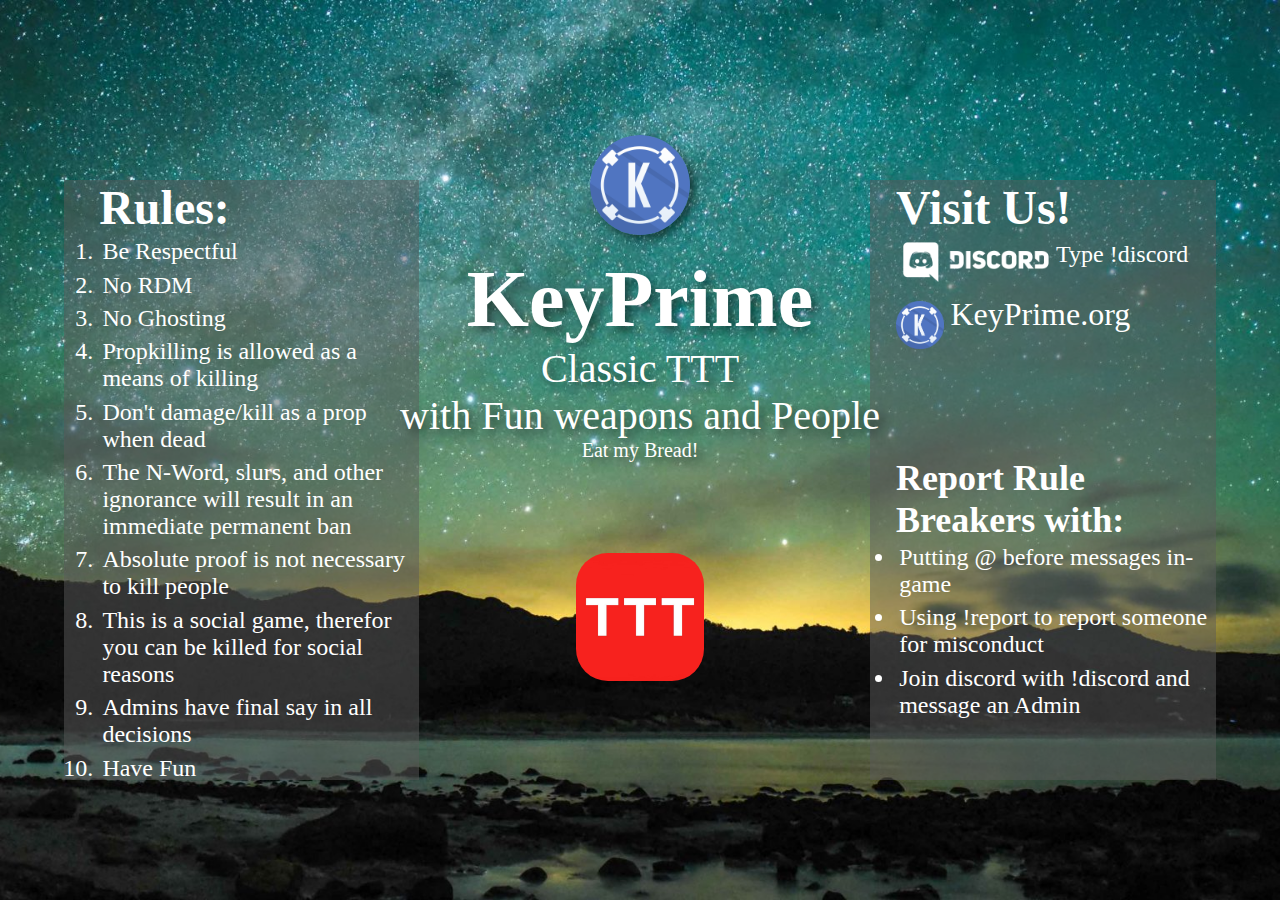
==== loading/index.html @ 8b914e29 "Rename of folders" ====
<!DOCTYPE html>

<html>
  <head>
    <title></title>
    <link href="css/style.css" rel="stylesheet" type="text/css">
  </head>
  <body>
    <div class="pic-wrapper">
      <figure class="pic-1"></figure>
      <figure class="pic-2"></figure>
      <figure class="pic-3"></figure>
      <figure class="pic-4"></figure>
    </div>
    <div class="title">
      <img class="icon" src="keyprimeSq.png"></img>
      <p><strong>KeyPrime</strong></p>
      <p style="font-size: 50%;">Classic TTT</p>
      <p style="font-size: 50%;">with Fun weapons and People</p>
      <p style="font-size: 25%;">Eat my Bread!</p>
      <br>
      <img class="rounded_img" src="tttIcon.jpg"></img>
    </div>
    <!-- <div class="hider"><div class="left_to_right"></div></div> -->
    <div class="rules_box1">
      <h4>Rules:</h4>
      <ol>
        <li>Be Respectful</li>
        <li>No RDM</li>
        <li>No Ghosting</li>
        <li>Propkilling is allowed as a means of killing</li>
        <li>Don't damage/kill as a prop when dead</li>
        <li>The N-Word, slurs, and other ignorance will result in an immediate permanent ban</li>
        <li>Absolute proof is not necessary to kill people</li>
        <li>This is a social game, therefor you can be killed for social reasons</li>
        <li>Admins have final say in all decisions</li>
        <li>Have Fun</li>
      </ol>
    </div>
    <div class="rules_box2">
      <h4>Visit Us!</h4>
      <p style="z-index:5;font-size:150%;"><img style="height:15%;width:50%;"src="Discord-Logo+Wordmark-White.png" align="middle">Type !discord</p>
      <p style="z-index:5;font-size:200%;padding-top:2%;"><img style="height:10%;width:15%;padding-right:2%" src="keyprimeSq.png" align="middle">KeyPrime.org</p>
      <br>
      <br><br>
      <br><br>
      <br>
      <h4 style="font-size:225%">Report Rule Breakers with:</h4>
      <ul>
        <li>Putting @ before messages in-game</li>
        <li>Using !report to report someone for misconduct</li>
        <li>Join discord with !discord and message an Admin</li>
      </ul>
    </div>

  </body>
</html>
---- loading/css/style.css ----
* {
  margin: 0;
  padding: 0;
  color:white;
}

h4{
  font-size: 300%;
}

.pic-wrapper {
  position: absolute;
  width: 100%;
  height: 100%;
  overflow: hidden;
}

figure {
  position: absolute;
  top: 0;
  left: 0;
  width: 100%;
  height: 100%;
  opacity: 0;
  /*animation*/

  animation: slideShow 24s linear infinite 0s;
  -o-animation: slideShow 24s linear infinite 0s;
  -moz-animation: slideShow 24s linear infinite 0s;
  -webkit-animation: slideShow 24s linear infinite 0s;
}

figurecaption {
  position: absolute;
  top: 50%;
  left: 50%;
  color: #fff;
}

.pic-1 {
  opacity: 1;
  background: url(Hero-GBI-Dark-Sky-Mark-Russell-7-1920x1080.jpg) no-repeat center center;
  -webkit-background-size: cover;
  -moz-background-size: cover;
  -o-background-size: cover;
  background-size: cover;
}

.pic-2 {
  animation-delay: 6s;
  -o-animation-delay: 6s;
  -moz--animation-delay: 6s;
  -webkit-animation-delay: 6s;
  background: url(night_sky_pollution.jpg.optimal.jpg) no-repeat center center;
  -webkit-background-size: cover;
  -moz-background-size: cover;
  -o-background-size: cover;
  background-size: cover;
}

.pic-3 {
  animation-delay: 12s;
  -o-animation-delay: 12s;
  -moz--animation-delay: 12s;
  -webkit-animation-delay: 12s;
  background: url(of9hhheujwty.jpg) no-repeat center center;
  -webkit-background-size: cover;
  -moz-background-size: cover;
  -o-background-size: cover;
  background-size: cover;
}

.pic-4 {
  animation-delay: 18s;
  -o-animation-delay: 18s;
  -moz--animation-delay: 18s;
  -webkit-animation-delay: 18s;
  background: url(planets-in-the-night-sky-25818-1920x1080.jpg) no-repeat center center;
  -webkit-background-size: cover;
  -moz-background-size: cover;
  -o-background-size: cover;
  background-size: cover;
}
/* keyframes*/

@keyframes
slideShow {  0% {
 opacity: 0;
 transform:scale(1);
 -ms-transform:scale(1);
}
 5% {
 opacity: 1
}
 25% {
 opacity: 1;
}
 30% {
 opacity: 0;
 transform:scale(1.1);
 -ms-transform:scale(1.1);
}
 100% {
 opacity: 0;
 transform:scale(1);
 -ms-transformm:scale(1);
}
}
 @-o-keyframes
slideShow {  0% {
 opacity: 0;
 -o-transform:scale(1);
}
 5% {
 opacity: 1
}
 25% {
 opacity: 1;
}
 30% {
 opacity: 0;
 -o-transform:scale(1.1);
}
 100% {
 opacity: 0;
 -o-transformm:scale(1);
}
}
 @-moz-keyframes
slideShow {  0% {
 opacity: 0;
 -moz-transform:scale(1);
}
 5% {
 opacity: 1
}
 25% {
 opacity: 1;
}
 30% {
 opacity: 0;
 -moz-transform:scale(1.1);
}
 100% {
 opacity: 0;
 -moz-transformm:scale(1);
}
}
 @-webkit-keyframes
slideShow {  0% {
 opacity: 0;
 -webkit-transform:scale(1);
}
 5% {
 opacity: 1
}
 25% {
 opacity: 1;
}
 30% {
 opacity: 0;
 -webkit-transform:scale(1.1);
}
 100% {
 opacity: 0;
 -webkit-transformm:scale(1);
}
}

.icon{
  top: 100%;
  content:"";
  position:relative;
  border-radius:50%;
  z-index: 2;
  height:100px;
  width:100px;
  margin:auto;
  box-shadow: 5px 5px 10px rgba(0,0,0,0.5);
}

.centered{
  margin: 0 auto;
  width: 100px;
  height: 100px;
}

.title{
  text-shadow: 5px 5px 10px rgba(0,0,0,0.5);
  color:white;
  z-index: 2;
  position:absolute;
  border-radius:50%;
  font-size:500%;
  margin: 0 auto;
  width: 100%;
  text-align: center;
  left:0;
  top:15%;
}

.hider{
    overflow: hidden;
    position: relative;
}

.rules_box1{
  padding-left: 2.75%;
  position:absolute;
  left:5%;
  top:20%;
  background: rgba(89,89,89,.5);
  width: 25%;
  height: 600px;
}
.rules_box2{
  padding-left: 2%;
  position:absolute;
  right:5%;
  top:20%;
  background: rgba(89,89,89,.5);
  width: 25%;
  height: 600px;
}

.rounded_img{
  width: 10%;
  height: 10%;
  border-radius: 25%;
}

ol,ul{
    font-size: 150%;
}
li{
  padding: 1%;
}
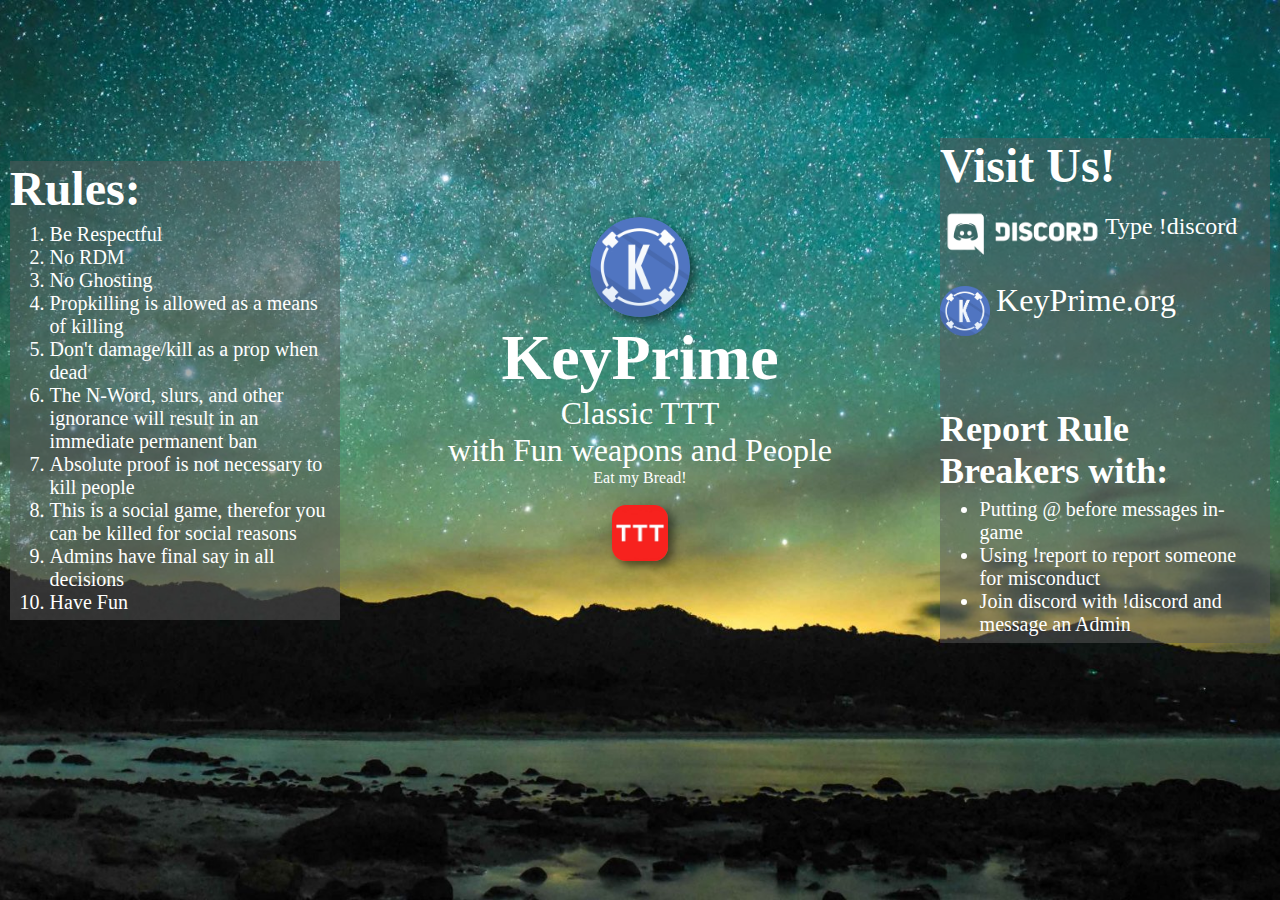
==== commit a579e6c5: "New loding page" ====
--- a/loading/index.html
+++ b/loading/index.html
@@ -12,46 +12,52 @@
       <figure class="pic-3"></figure>
       <figure class="pic-4"></figure>
     </div>
-    <div class="title">
-      <img class="icon" src="keyprimeSq.png"></img>
-      <p><strong>KeyPrime</strong></p>
-      <p style="font-size: 50%;">Classic TTT</p>
-      <p style="font-size: 50%;">with Fun weapons and People</p>
-      <p style="font-size: 25%;">Eat my Bread!</p>
-      <br>
-      <img class="rounded_img" src="tttIcon.jpg"></img>
-    </div>
-    <!-- <div class="hider"><div class="left_to_right"></div></div> -->
-    <div class="rules_box1">
-      <h4>Rules:</h4>
-      <ol>
-        <li>Be Respectful</li>
-        <li>No RDM</li>
-        <li>No Ghosting</li>
-        <li>Propkilling is allowed as a means of killing</li>
-        <li>Don't damage/kill as a prop when dead</li>
-        <li>The N-Word, slurs, and other ignorance will result in an immediate permanent ban</li>
-        <li>Absolute proof is not necessary to kill people</li>
-        <li>This is a social game, therefor you can be killed for social reasons</li>
-        <li>Admins have final say in all decisions</li>
-        <li>Have Fun</li>
-      </ol>
-    </div>
-    <div class="rules_box2">
-      <h4>Visit Us!</h4>
-      <p style="z-index:5;font-size:150%;"><img style="height:15%;width:50%;"src="Discord-Logo+Wordmark-White.png" align="middle">Type !discord</p>
-      <p style="z-index:5;font-size:200%;padding-top:2%;"><img style="height:10%;width:15%;padding-right:2%" src="keyprimeSq.png" align="middle">KeyPrime.org</p>
-      <br>
-      <br><br>
-      <br><br>
-      <br>
-      <h4 style="font-size:225%">Report Rule Breakers with:</h4>
-      <ul>
-        <li>Putting @ before messages in-game</li>
-        <li>Using !report to report someone for misconduct</li>
-        <li>Join discord with !discord and message an Admin</li>
-      </ul>
+
+    <div class="header">
+
     </div>
 
+    <div class="flex-container">
+      <div class="gray_back" style="flex-grow: 1">
+        <h4>Rules:</h4>
+        <ol>
+          <li>Be Respectful</li>
+          <li>No RDM</li>
+          <li>No Ghosting</li>
+          <li>Propkilling is allowed as a means of killing</li>
+          <li>Don't damage/kill as a prop when dead</li>
+          <li>The N-Word, slurs, and other ignorance will result in an immediate permanent ban</li>
+          <li>Absolute proof is not necessary to kill people</li>
+          <li>This is a social game, therefor you can be killed for social reasons</li>
+          <li>Admins have final say in all decisions</li>
+          <li>Have Fun</li>
+        </ol>
+      </div>
+      <div style="flex-grow: 2;text-align: center;">
+        <img class="icon" src="keyprimeSq.png"></img>
+        <h4 style="font-size:400%"><strong>KeyPrime</strong></h4>
+        <p style="font-size: 200%;">Classic TTT</p>
+        <p style="font-size: 200%;">with Fun weapons and People</p>
+        <p style="font-size: 100%;">Eat my Bread!</p>
+        <br>
+        <img class="icon rounded_img" src="tttIcon.jpg"></img>
+
+      </div>
+      <div class="gray_back" style="flex-grow: 1">
+        <h4>Visit Us!</h4>
+        <p style="z-index:5;font-size:150%;padding-top:4%;"><img style="height:15%;width:50%;"src="Discord-Logo+Wordmark-White.png" align="middle">Type !discord</p>
+        <p style="z-index:5;font-size:200%;padding-top:6%;"><img style="height:10%;width:15%;padding-right:2%" src="keyprimeSq.png" align="middle">KeyPrime.org</p>
+        <br>
+        <br>
+        <br>
+        <br>
+        <h4 style="font-size:225%">Report Rule Breakers with:</h4>
+        <ul>
+          <li>Putting @ before messages in-game</li>
+          <li>Using !report to report someone for misconduct</li>
+          <li>Join discord with !discord and message an Admin</li>
+        </ul>
+      </div>
+    </div>
   </body>
 </html>
--- a/loading/css/style.css
+++ b/loading/css/style.css
@@ -4,8 +4,40 @@
   color:white;
 }
 
+.gray_back{
+  background: rgba(89,89,89,.5)
+}
+
 h4{
   font-size: 300%;
+}
+
+ul, ol {
+  margin:0 0 0 10%;
+  font-size: 20px;
+  padding: 2%;
+}
+
+.header{
+  padding-top: 10%;
+}
+
+
+.flex-container {
+  height: 100%;
+  width:  100%;
+  display: flex;
+  flex-flow: row wrap;
+  justify-content: center;
+  align-items: center;
+  /* padding: 10%; */
+}
+
+.flex-container > div {
+  color: white;
+  width: 100px;
+  margin: 10px;
+  z-index: 3;
 }
 
 .pic-wrapper {
@@ -178,60 +210,8 @@
   margin:auto;
   box-shadow: 5px 5px 10px rgba(0,0,0,0.5);
 }
-
-.centered{
-  margin: 0 auto;
-  width: 100px;
-  height: 100px;
-}
-
-.title{
-  text-shadow: 5px 5px 10px rgba(0,0,0,0.5);
-  color:white;
-  z-index: 2;
-  position:absolute;
-  border-radius:50%;
-  font-size:500%;
-  margin: 0 auto;
-  width: 100%;
-  text-align: center;
-  left:0;
-  top:15%;
-}
-
-.hider{
-    overflow: hidden;
-    position: relative;
-}
-
-.rules_box1{
-  padding-left: 2.75%;
-  position:absolute;
-  left:5%;
-  top:20%;
-  background: rgba(89,89,89,.5);
-  width: 25%;
-  height: 600px;
-}
-.rules_box2{
-  padding-left: 2%;
-  position:absolute;
-  right:5%;
-  top:20%;
-  background: rgba(89,89,89,.5);
-  width: 25%;
-  height: 600px;
-}
-
 .rounded_img{
   width: 10%;
   height: 10%;
   border-radius: 25%;
 }
-
-ol,ul{
-    font-size: 150%;
-}
-li{
-  padding: 1%;
-}
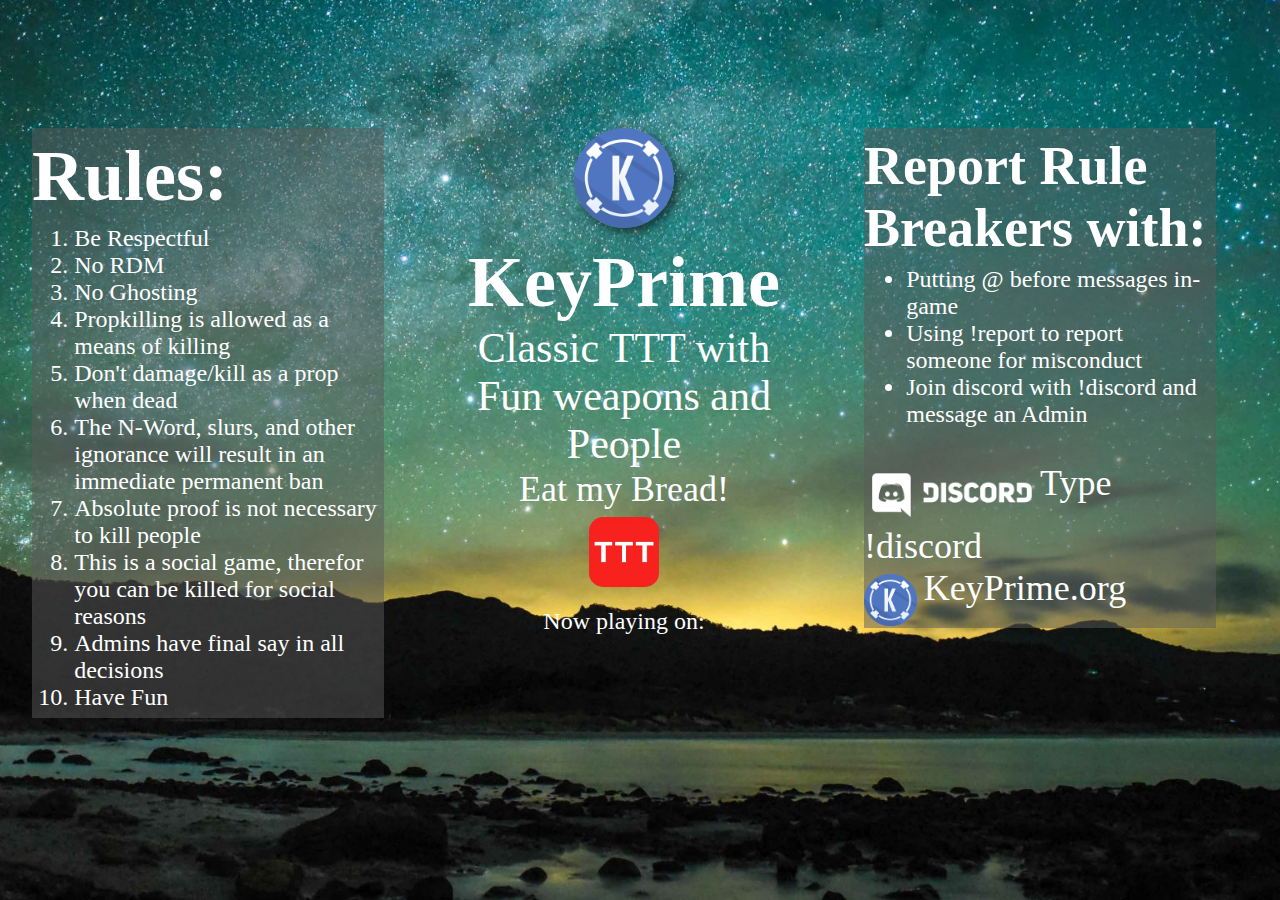
==== commit 1b2d4d25: "Fixed new loading?" ====
--- a/loading/index.html
+++ b/loading/index.html
@@ -4,6 +4,9 @@
   <head>
     <title></title>
     <link href="css/style.css" rel="stylesheet" type="text/css">
+    <script src="https://ajax.googleapis.com/ajax/libs/jquery/3.3.1/jquery.min.js"></script>
+    <script src="javascript/script.js"></script>
+
   </head>
   <body>
     <div class="pic-wrapper">
@@ -13,50 +16,51 @@
       <figure class="pic-4"></figure>
     </div>
 
-    <div class="header">
+    <div class="clearfix">
+      <div class="box">
+        <div class="inner_box gray_back">
+          <h4>Rules:</h4>
+          <ol>
+           <li>Be Respectful</li>
+           <li>No RDM</li>
+           <li>No Ghosting</li>
+           <li>Propkilling is allowed as a means of killing</li>
+           <li>Don't damage/kill as a prop when dead</li>
+           <li>The N-Word, slurs, and other ignorance will result in an immediate permanent ban</li>
+           <li>Absolute proof is not necessary to kill people</li>
+           <li>This is a social game, therefor you can be killed for social reasons</li>
+           <li>Admins have final say in all decisions</li>
+           <li>Have Fun</li>
+         </ol>
+       </div>
+     </div>
+     <div class="box">
+       <div class="inner_box center_text">
+         <img class="icon" src="keyprimeSq.png"></img>
+          <h4>KeyPrime</h4>
+         <p style="font-size: 175%;">Classic TTT with Fun weapons and People</p>
+         <p style="font-size: 150%;">Eat my Bread!</p>
+         <img class="rounded_img" src="tttIcon.jpg"></img>
+         <div class="player_name">
+            <p style="font-size:100%;" id="changer">Now playing on:</p>
+         </div>
+       </div>
+     </div>
 
-    </div>
 
-    <div class="flex-container">
-      <div class="gray_back" style="flex-grow: 1">
-        <h4>Rules:</h4>
-        <ol>
-          <li>Be Respectful</li>
-          <li>No RDM</li>
-          <li>No Ghosting</li>
-          <li>Propkilling is allowed as a means of killing</li>
-          <li>Don't damage/kill as a prop when dead</li>
-          <li>The N-Word, slurs, and other ignorance will result in an immediate permanent ban</li>
-          <li>Absolute proof is not necessary to kill people</li>
-          <li>This is a social game, therefor you can be killed for social reasons</li>
-          <li>Admins have final say in all decisions</li>
-          <li>Have Fun</li>
-        </ol>
-      </div>
-      <div style="flex-grow: 2;text-align: center;">
-        <img class="icon" src="keyprimeSq.png"></img>
-        <h4 style="font-size:400%"><strong>KeyPrime</strong></h4>
-        <p style="font-size: 200%;">Classic TTT</p>
-        <p style="font-size: 200%;">with Fun weapons and People</p>
-        <p style="font-size: 100%;">Eat my Bread!</p>
-        <br>
-        <img class="icon rounded_img" src="tttIcon.jpg"></img>
+      <div class="box">
+        <div class="inner_box gray_back">
+          <h4 style="font-size:225%">Report Rule Breakers with:</h4>
+          <ul>
+            <li>Putting @ before messages in-game</li>
+            <li>Using !report to report someone for misconduct</li>
+            <li>Join discord with !discord and message an Admin</li>
+          </ul>
+          <br>
+          <p><img style="height:15%;width:50%;"src="Discord-Logo+Wordmark-White.png" align="middle">Type !discord</p>
+          <p><img style="height:10%;width:15%;padding-right:2%" src="keyprimeSq.png" align="middle">KeyPrime.org</p>
 
-      </div>
-      <div class="gray_back" style="flex-grow: 1">
-        <h4>Visit Us!</h4>
-        <p style="z-index:5;font-size:150%;padding-top:4%;"><img style="height:15%;width:50%;"src="Discord-Logo+Wordmark-White.png" align="middle">Type !discord</p>
-        <p style="z-index:5;font-size:200%;padding-top:6%;"><img style="height:10%;width:15%;padding-right:2%" src="keyprimeSq.png" align="middle">KeyPrime.org</p>
-        <br>
-        <br>
-        <br>
-        <br>
-        <h4 style="font-size:225%">Report Rule Breakers with:</h4>
-        <ul>
-          <li>Putting @ before messages in-game</li>
-          <li>Using !report to report someone for misconduct</li>
-          <li>Join discord with !discord and message an Admin</li>
-        </ul>
+        </div>
       </div>
     </div>
   </body>
--- a/loading/css/style.css
+++ b/loading/css/style.css
@@ -1,14 +1,55 @@
 * {
   margin: 0;
   padding: 0;
-  color:white;
+  color: white;
+  font-size: 24px;
+}
+
+p{
+  font-size: 150%;
+}
+
+.header{
+  padding-left: 2%;
+  padding-bottom: 2%;
+  text-align: center;
+}
+
+.center_text{
+  text-align: center;
+}
+
+.box{
+    position:relative;
+    float:left;
+    width: 27.5%;
+    padding-left: 2.5%;
+    padding-right: 2.5%;
+    padding-top: 10%;
+}
+
+.inner_box{
+  /* padding: 10%; */
+  min-height: 500px;
+}
+
+.player_name{
+  padding-top: 2%;
+  padding-bottom: 2%;
+}
+
+.clearfix::after {
+  content: "";
+  clear: both;
+  display: table;
 }
 
 .gray_back{
-  background: rgba(89,89,89,.5)
+  background: rgba(89,89,89,.5);
 }
 
 h4{
+  padding-top: 2%;
   font-size: 300%;
 }
 
@@ -18,26 +59,21 @@
   padding: 2%;
 }
 
-.header{
-  padding-top: 10%;
-}
-
-
-.flex-container {
-  height: 100%;
-  width:  100%;
-  display: flex;
-  flex-flow: row wrap;
-  justify-content: center;
-  align-items: center;
-  /* padding: 10%; */
-}
-
-.flex-container > div {
-  color: white;
-  width: 100px;
-  margin: 10px;
-  z-index: 3;
+.icon{
+  top: 100%;
+  content:"";
+  position:relative;
+  border-radius:50%;
+  height:100px;
+  width:100px;
+  margin:auto;
+  box-shadow: 5px 5px 10px rgba(0,0,0,0.5);
+}
+.rounded_img{
+  width: 20%;
+  height: 20%;
+  border-radius: 25%;
+  padding: 2%;
 }
 
 .pic-wrapper {
@@ -198,20 +234,3 @@
  -webkit-transformm:scale(1);
 }
 }
-
-.icon{
-  top: 100%;
-  content:"";
-  position:relative;
-  border-radius:50%;
-  z-index: 2;
-  height:100px;
-  width:100px;
-  margin:auto;
-  box-shadow: 5px 5px 10px rgba(0,0,0,0.5);
-}
-.rounded_img{
-  width: 10%;
-  height: 10%;
-  border-radius: 25%;
-}
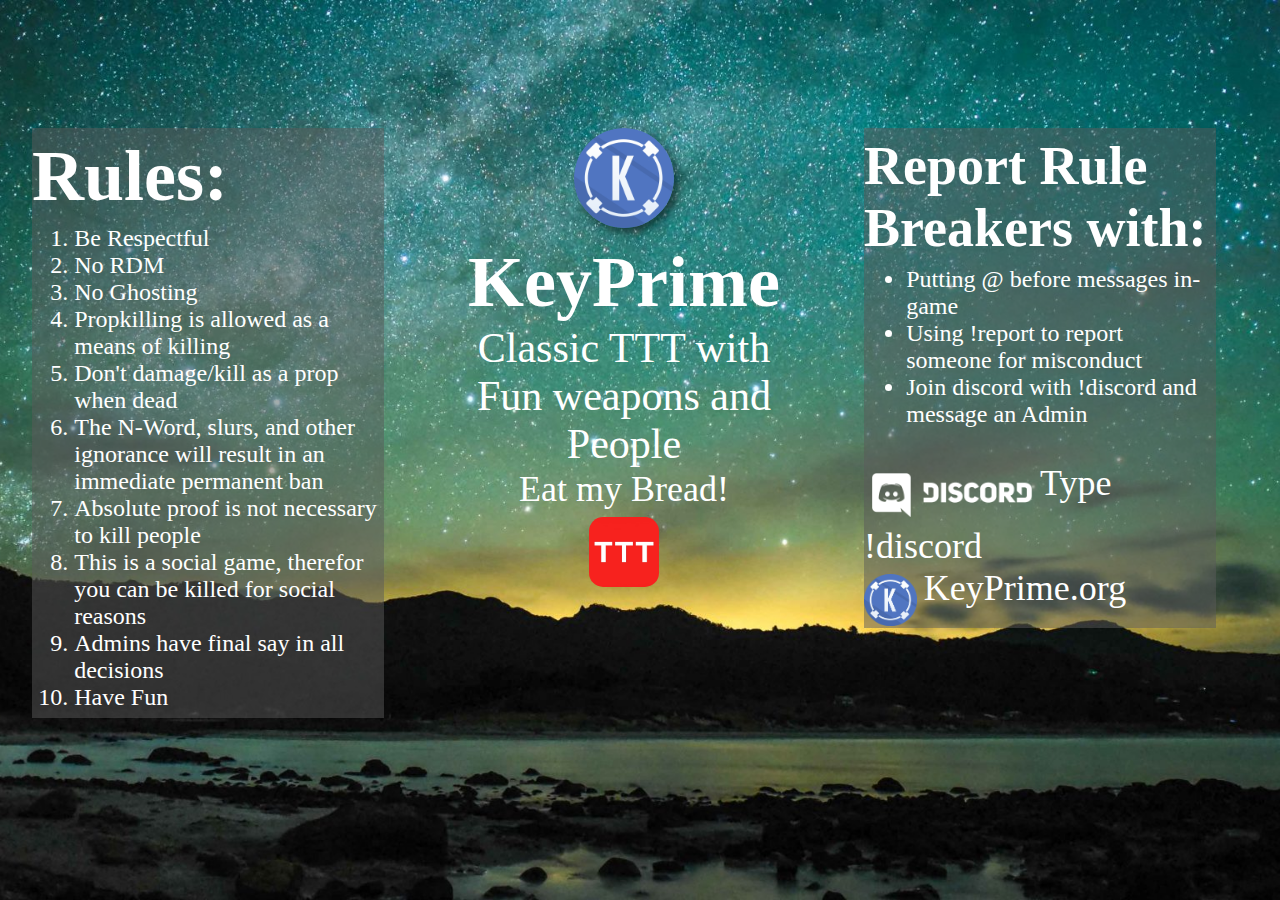
==== commit 6e0a9ebf: "Clean-up" ====
--- a/loading/index.html
+++ b/loading/index.html
@@ -42,7 +42,7 @@
          <p style="font-size: 150%;">Eat my Bread!</p>
          <img class="rounded_img" src="tttIcon.jpg"></img>
          <div class="player_name">
-            <p style="font-size:100%;" id="changer">Now playing on:</p>
+            <p style="font-size:100%;" id="changer"></p>
          </div>
        </div>
      </div>
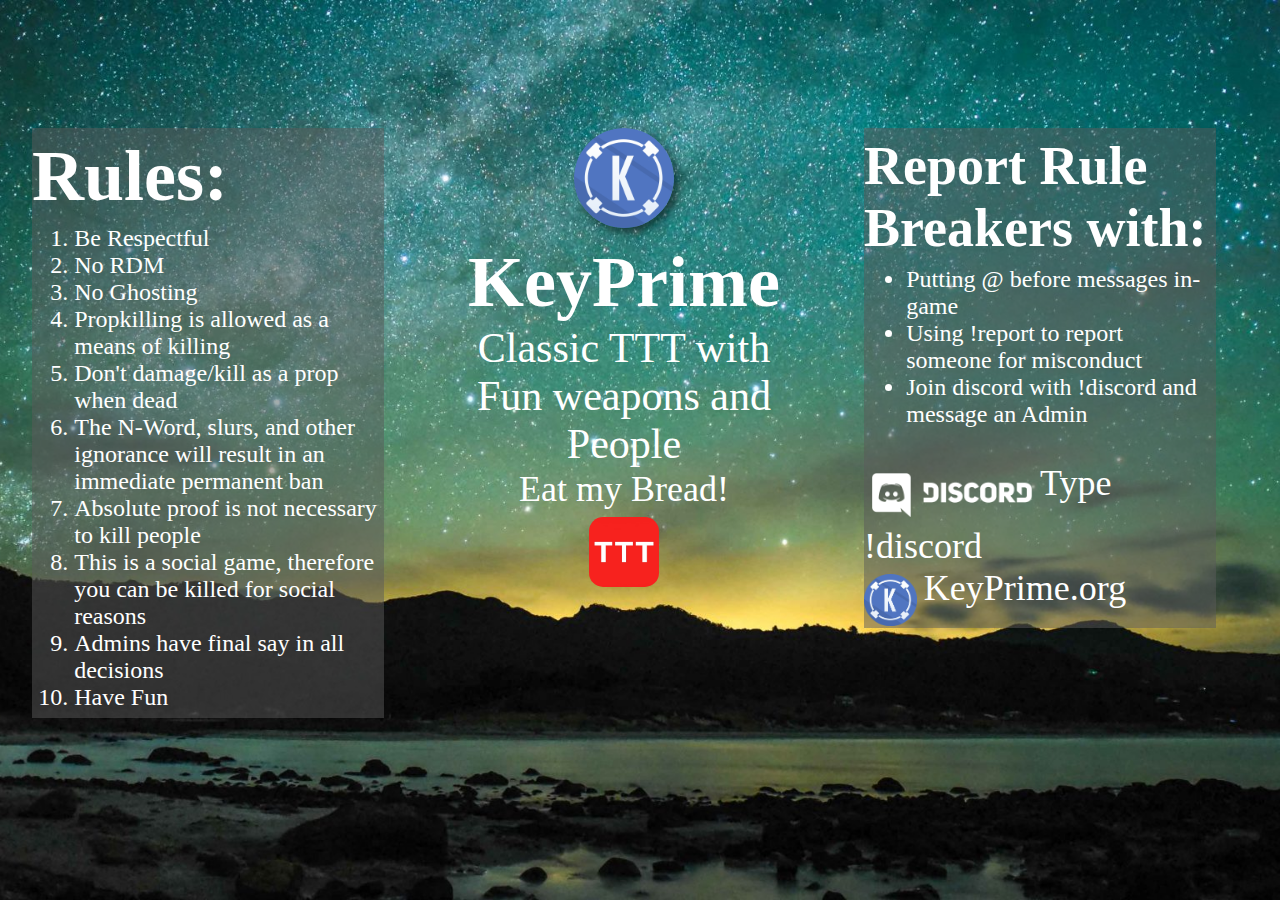
==== commit 404aba66: "Spelling" ====
--- a/loading/index.html
+++ b/loading/index.html
@@ -28,7 +28,7 @@
            <li>Don't damage/kill as a prop when dead</li>
            <li>The N-Word, slurs, and other ignorance will result in an immediate permanent ban</li>
            <li>Absolute proof is not necessary to kill people</li>
-           <li>This is a social game, therefor you can be killed for social reasons</li>
+           <li>This is a social game, therefore you can be killed for social reasons</li>
            <li>Admins have final say in all decisions</li>
            <li>Have Fun</li>
          </ol>
--- a/loading/css/style.css
+++ b/loading/css/style.css
@@ -14,6 +14,14 @@
   padding-bottom: 2%;
   text-align: center;
 }
+
+.rounded_img{
+  width: 20%;
+  height: 20%;
+  border-radius: 25%;
+    padding: 2%;
+}
+
 
 .center_text{
   text-align: center;
@@ -32,6 +40,8 @@
   /* padding: 10%; */
   min-height: 500px;
 }
+
+
 
 .player_name{
   padding-top: 2%;
@@ -69,12 +79,6 @@
   margin:auto;
   box-shadow: 5px 5px 10px rgba(0,0,0,0.5);
 }
-.rounded_img{
-  width: 20%;
-  height: 20%;
-  border-radius: 25%;
-  padding: 2%;
-}
 
 .pic-wrapper {
   position: absolute;
@@ -233,4 +237,4 @@
  opacity: 0;
  -webkit-transformm:scale(1);
 }
-}
+}